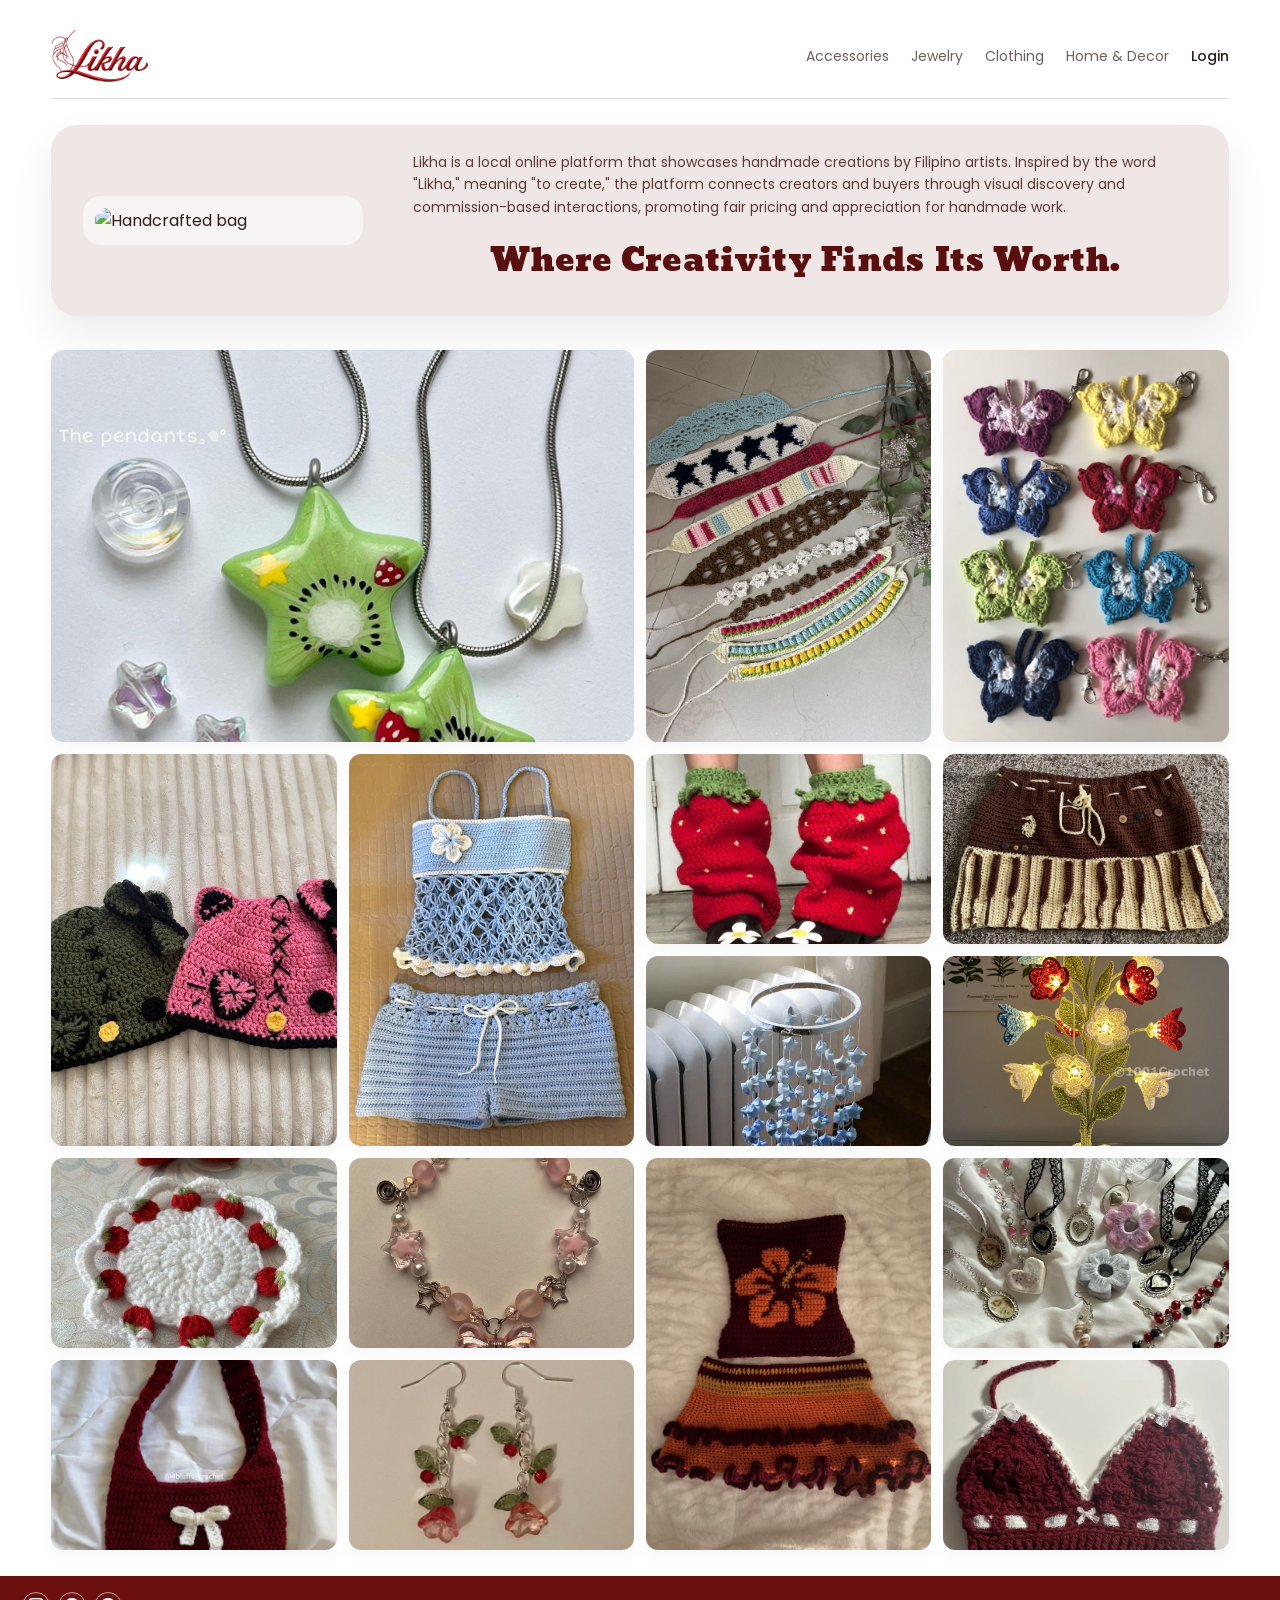
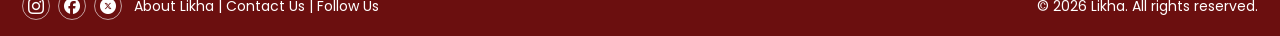
==== index.html @ 937ba832 "Initial commit" ====
<!doctype html>
<html lang="en">
  <head>
    <meta charset="utf-8" />
    <meta name="viewport" content="width=device-width, initial-scale=1" />
    <title>Likha | Handmade Crafts</title>
    <link rel="preconnect" href="https://fonts.googleapis.com" />
    <link rel="preconnect" href="https://fonts.gstatic.com" crossorigin />
    <link
      href="https://fonts.googleapis.com/css2?family=Angkor&family=Poppins:wght@300;400;500;600;700&display=swap"
      rel="stylesheet"
    />
    <link rel="stylesheet" href="assets/css/landing.css" />
  </head>
  <body data-category="Featured">
    <div class="page">
      <header class="topbar" id="topbar">
        <div class="brand">
          <a href="index.html">
            <img src="assets/images/ui/logo.png" alt="Likha logo" class="logo" />
          </a>
        </div>
        <nav class="nav">
          <a href="pages/accessories.html">Accessories</a>
          <a href="pages/jewelry.html">Jewelry</a>
          <a href="pages/clothing.html">Clothing</a>
          <a href="pages/home-decor.html">Home &amp; Decor</a>
          <a href="pages/login.html" class="login">Login</a>
        </nav>
      </header>

      <main class="main">
        <section class="hero card">
          <div class="hero-image">
            <img src="assets/images/ui/likha.gif" alt="Handcrafted bag" />
          </div>
          <div class="hero-copy">
            <p class="hero-desc">
              Likha is a local online platform that showcases handmade creations by
              Filipino artists. Inspired by the word "Likha," meaning "to create,"
              the platform connects creators and buyers through visual discovery and
              commission-based interactions, promoting fair pricing and appreciation
              for handmade work.
            </p>
            <h1>Where Creativity Finds Its Worth.</h1>
          </div>
        </section>

        <section class="gallery" aria-label="Featured handmade collection">
          <div class="gallery-grid">
            <article class="gallery-card item-1">
              <img
                src="assets/images/accessories/a.14.jpg"
                alt="Handmade accessories"
              />
              <div class="card-overlay">
                <button class="like" type="button" aria-label="Like">&#9825;</button>
                <div class="card-details">
                  <h3 class="card-title">Clay Pendant Necklace</h3>
                  <p class="maker">by Alwina Lapuz</p>
                  <p class="price">&#8369;180</p>
                </div>
              </div>
            </article>
            <article class="gallery-card item-2">
              <img
                src="assets/images/accessories/a.10.jpg"
                alt="Handmade tote bag"
              />
              <div class="card-overlay">
                <button class="like" type="button" aria-label="Like">&#9825;</button>
                <div class="card-details">
                  <h3 class="card-title">Crochet Headbands</h3>
                  <p class="maker">by Jannah Pacheco</p>
                  <p class="price">&#8369;220</p>
                </div>
              </div>
            </article>
            <article class="gallery-card item-3">
              <img
                src="assets/images/accessories/a.11.jpg"
                alt="Embroidered patch bag"
              />
              <div class="card-overlay">
                <button class="like" type="button" aria-label="Like">&#9825;</button>
                <div class="card-details">
                  <h3 class="card-title">Embroidered Patch Bag</h3>
                  <p class="maker">by Hazel Gonzales</p>
                  <p class="price">&#8369;250</p>
                </div>
              </div>
            </article>
            <article class="gallery-card item-4">
              <img
                src="assets/images/accessories/a.16.jpg"
                alt="Handmade beanie"
              />
              <div class="card-overlay">
                <button class="like" type="button" aria-label="Like">&#9825;</button>
                <div class="card-details">
                  <h3 class="card-title">Crochet Couple Beanie</h3>
                  <p class="maker">by Hatsune Miku</p>
                  <p class="price">&#8369;190</p>
                </div>
              </div>
            </article>
            <article class="gallery-card item-5">
              <img
                src="assets/images/clothing/c7.jpg"
                alt="Crochet accessories"
              />
              <div class="card-overlay">
                <button class="like" type="button" aria-label="Like">&#9825;</button>
                <div class="card-details">
                  <h3 class="card-title">Handmade Keychain</h3>
                  <p class="maker">by Maria Santos</p>
                  <p class="price">&#8369;140</p>
                </div>
              </div>
            </article>
            <article class="gallery-card item-6">
              <img
                src="assets/images/clothing/c8.jpg"
                alt="Handmade craft set"
              />
              <div class="card-overlay">
                <button class="like" type="button" aria-label="Like">&#9825;</button>
                <div class="card-details">
                  <h3 class="card-title">Crochet Flower Bag</h3>
                  <p class="maker">by Siara Carballo</p>
                  <p class="price">&#8369;210</p>
                </div>
              </div>
            </article>
            <article class="gallery-card item-7">
              <img
                src="assets/images/clothing/c13.jpg"
                alt="Handmade accessories set"
              />
              <div class="card-overlay">
                <button class="like" type="button" aria-label="Like">&#9825;</button>
                <div class="card-details">
                  <h3 class="card-title">Assorted Necklace</h3>
                  <p class="maker">by Geryln Morales</p>
                  <p class="price">&#8369;160</p>
                </div>
              </div>
            </article>
            <article class="gallery-card item-8">
              <img
                src="assets/images/clothing/c15.jpg"
                alt="Crochet beanie"
              />
              <div class="card-overlay">
                <button class="like" type="button" aria-label="Like">&#9825;</button>
                <div class="card-details">
                  <h3 class="card-title">Domo Crochet Beanie</h3>
                  <p class="maker">by Adryl Domingo</p>
                  <p class="price">&#8369;230</p>
                </div>
              </div>
            </article>
            <article class="gallery-card item-9">
              <img
                src="assets/images/home-decor/hd1.jpg"
                alt="Handmade hanging decor"
              />
              <div class="card-overlay">
                <button class="like" type="button" aria-label="Like">&#9825;</button>
                <div class="card-details">
                  <h3 class="card-title">Hanging Decor</h3>
                  <p class="maker">by YanYan Francisco</p>
                  <p class="price">&#8369;260</p>
                </div>
              </div>
            </article>
            <article class="gallery-card item-10">
              <img
                src="assets/images/home-decor/hd15.jpg"
                alt="Crochet flower lamp"
              />
              <div class="card-overlay">
                <button class="like" type="button" aria-label="Like">&#9825;</button>
                <div class="card-details">
                  <h3 class="card-title">Crochet Flower Lamp</h3>
                  <p class="maker">by Hecyl Tutanes</p>
                  <p class="price">&#8369;300</p>
                </div>
              </div>
            </article>
            <article class="gallery-card item-11">
              <img
                src="assets/images/products/crochetcoasters.jpg"
                alt="Crochet coaster set"
              />
              <div class="card-overlay">
                <button class="like" type="button" aria-label="Like">&#9825;</button>
                <div class="card-details">
                  <h3 class="card-title">Crochet Coasters</h3>
                  <p class="maker">by Komatsu</p>
                  <p class="price">&#8369;120</p>
                </div>
              </div>
            </article>
            <article class="gallery-card item-12">
              <img
                src="assets/images/products/bracelet.jpg"
                alt="Beaded bracelets"
              />
              <div class="card-overlay">
                <button class="like" type="button" aria-label="Like">&#9825;</button>
                <div class="card-details">
                  <h3 class="card-title">Beaded Bracelets</h3>
                  <p class="maker">by Ashley Cruz</p>
                  <p class="price">&#8369;150</p>
                </div>
              </div>
            </article>
            <article class="gallery-card item-13">
              <img
                src="assets/images/products/handmadenecklace.jpg"
                alt="Handmade necklace"
              />
              <div class="card-overlay">
                <button class="like" type="button" aria-label="Like">&#9825;</button>
                <div class="card-details">
                  <h3 class="card-title">Handmade Necklace</h3>
                  <p class="maker">by Elizabeth Stone</p>
                  <p class="price">&#8369;200</p>
                </div>
              </div>
            </article>
            <article class="gallery-card item-14">
              <img
                src="assets/images/products/crochetbag.jpg"
                alt="Crochet bag"
              />
              <div class="card-overlay">
                <button class="like" type="button" aria-label="Like">&#9825;</button>
                <div class="card-details">
                  <h3 class="card-title">Red Crochet Bag</h3>
                  <p class="maker">by Gerlyn Morales</p>
                  <p class="price">&#8369;250</p>
                </div>
              </div>
            </article>
            <article class="gallery-card item-15">
              <img
                src="assets/images/accessories/a.2.jpg"
                alt="Handmade earrings"
              />
              <div class="card-overlay">
                <button class="like" type="button" aria-label="Like">&#9825;</button>
                <div class="card-details">
                  <h3 class="card-title">Handmade Earrings</h3>
                  <p class="maker">by Siara Carballo</p>
                  <p class="price">&#8369;110</p>
                </div>
              </div>
            </article>
            <article class="gallery-card item-16">
              <img src="assets/images/clothing/c1.jpg" alt="Handmade keychain" />
              <div class="card-overlay">
                <button class="like" type="button" aria-label="Like">&#9825;</button>
                <div class="card-details">
                  <h3 class="card-title">Handmade Keychain</h3>
                  <p class="maker">by Adryl Domingo</p>
                  <p class="price">&#8369;95</p>
                </div>
              </div>
            </article>
          </div>
        </section>
      </main>

      <footer class="footer">
        <div class="footer-left">
          <div class="socials">
            <a href="https://www.instagram.com/9lw1n4/" aria-label="Instagram">
              <img
                src="assets/images/ui/instagram-white-icon.webp"
                alt="Instagram"
              />
            </a>
            <a href="https://www.facebook.com/alwina.lapuz.5/" aria-label="Facebook">
              <img src="assets/images/ui/facebook.webp" alt="Facebook" />
            </a>
            <a href="#" aria-label="Twitter">
              <img
                src="assets/images/ui/x-social-media-white-round-icon.png"
                alt="X"
              />
            </a>
          </div>
          <p class="footer-links">About Likha | Contact Us | Follow Us</p>
        </div>
        <p class="footer-right">&copy; 2026 Likha. All rights reserved.</p>
      </footer>
    </div>
    <script src="https://code.jquery.com/jquery-3.7.1.min.js"></script>
    <script src="assets/js/landing.js"></script>
    <script src="assets/js/store.js"></script>
    <script src="assets/js/script.js"></script>
    <script src="assets/js/item-nav.js"></script>
    <script src="assets/js/auth.js"></script>
  </body>
</html>
---- assets/css/landing.css ----
:root {
  --bg: #ffffff;
  --card: #eee7e6;
  --text: #2b1c1a;
  --muted: #6d5f5b;
  --accent: #5a0f0f;
  --border: #e1d9d7;
  --shadow: 0 18px 40px rgba(0, 0, 0, 0.08);
}

*,
*::before,
*::after {
  box-sizing: border-box;
}

body {
  margin: 0;
  font-family: "Poppins", sans-serif;
  color: var(--text);
  background: var(--bg);
}

a {
  color: inherit;
  text-decoration: none;
}

.page {
  width: min(1200px, 92vw);
  margin: 0 auto;
  padding: 18px 0 0;
}

.topbar {
  display: flex;
  align-items: center;
  justify-content: space-between;
  gap: 24px;
  padding: 12px 0 16px;
  border-bottom: 1px solid var(--border);
  background: rgba(255, 255, 255, 0.96);
  position: sticky;
  top: 0;
  z-index: 20;
  transition: box-shadow 0.3s ease;
}

.topbar.scrolled {
  box-shadow: 0 10px 22px rgba(0, 0, 0, 0.08);
}

.logo {
  height: 52px;
  width: auto;
  display: block;
}

.nav {
  display: flex;
  gap: 22px;
  font-size: 14px;
  color: var(--muted);
  align-items: center;
  flex-wrap: wrap;
}

.nav a:hover,
.nav a:focus-visible {
  color: var(--text);
}

.nav .login {
  color: var(--text);
  font-weight: 500;
}

.main {
  padding-top: 26px;
  display: grid;
  gap: 24px;
}

.card {
  border-radius: 26px;
  background: var(--card);
  box-shadow: var(--shadow);
}

.hero {
  display: grid;
  grid-template-columns: minmax(240px, 300px) 1fr;
  gap: 30px;
  padding: 26px 32px;
  align-items: center;
}

.hero-image {
  display: grid;
  place-items: center;
  background: rgba(255, 255, 255, 0.55);
  border-radius: 18px;
  padding: 12px;
  max-width: 280px;
}

.hero-image img {
  width: 100%;
  height: auto;
  display: block;
  border-radius: 14px;
}

.hero-copy h1 {
  margin: 0;
  font-size: clamp(24px, 3.2vw, 32px);
  color: var(--accent);
  font-family: "Angkor", "Poppins", sans-serif;
  font-weight: 400;
  letter-spacing: 0.3px;
  text-align: center;
}

.hero-desc {
  margin: 0 0 14px;
  font-size: 14px;
  line-height: 1.6;
  color: #5d3a36;
}

.gallery {
  margin-top: 10px;
}

.gallery-grid {
  display: grid;
  grid-template-columns: repeat(4, 1fr);
  grid-template-rows: repeat(6, clamp(130px, 16vw, 190px));
  gap: 12px;
}

.gallery-card {
  background: transparent;
  border-radius: 12px;
  overflow: hidden;
  border: none;
  box-shadow: 0 6px 14px rgba(0, 0, 0, 0.04);
  padding: 0;
  position: relative;
  opacity: 0;
  transform: translateY(18px);
  transition: opacity 0.5s ease, transform 0.5s ease;
  cursor: pointer;
}

.gallery-card.is-visible {
  opacity: 1;
  transform: translateY(0);
}

.gallery-card img {
  width: 100%;
  height: 100%;
  object-fit: cover;
  display: block;
}

.card-overlay {
  position: absolute;
  inset: 0;
  display: flex;
  flex-direction: column;
  justify-content: space-between;
  padding: 14px;
  background: linear-gradient(
    180deg,
    rgba(0, 0, 0, 0.15) 0%,
    rgba(0, 0, 0, 0.75) 100%
  );
  color: #ffffff;
  opacity: 0;
  transition: opacity 0.2s ease;
}

.gallery-card:hover .card-overlay {
  opacity: 1;
}

.card-overlay .like {
  width: 36px;
  height: 36px;
  border-radius: 50%;
  border: 2px solid rgba(255, 255, 255, 0.9);
  background: transparent;
  color: #ffffff;
  display: inline-flex;
  align-items: center;
  justify-content: center;
  font-size: 18px;
  font-weight: 600;
  align-self: flex-end;
  cursor: pointer;
  transition: transform 0.2s ease, background 0.2s ease;
}

.card-overlay .like.active {
  background: rgba(255, 255, 255, 0.2);
  color: #e60023;
  border-color: rgba(255, 255, 255, 0.85);
}

.card-overlay .like:hover {
  transform: scale(1.05);
}

.card-overlay .like.pulse {
  animation: likePulse 0.45s ease;
}

@keyframes likePulse {
  0% {
    transform: scale(1);
  }
  50% {
    transform: scale(1.25);
  }
  100% {
    transform: scale(1);
  }
}

.card-details {
  display: flex;
  flex-direction: column;
  gap: 4px;
  text-shadow: 0 2px 6px rgba(0, 0, 0, 0.4);
}

.card-title {
  margin: 0;
  font-size: 16px;
  font-weight: 700;
}

.maker {
  margin: 0;
  font-size: 13px;
  opacity: 0.95;
  text-transform: lowercase;
}

.price {
  margin: 0;
  font-weight: 700;
  font-size: 22px;
}

.gallery-card.item-1 {
  grid-column: 1 / span 2;
  grid-row: 1 / span 2;
}

.gallery-card.item-2 {
  grid-column: 3;
  grid-row: 1 / span 2;
}

.gallery-card.item-3 {
  grid-column: 4;
  grid-row: 1 / span 2;
}

.gallery-card.item-4 {
  grid-column: 1;
  grid-row: 3 / span 2;
}

.gallery-card.item-5 {
  grid-column: 2;
  grid-row: 3 / span 2;
}

.gallery-card.item-6 {
  grid-column: 3;
  grid-row: 5 / span 2;
}

.gallery-card.item-7 {
  grid-column: 3;
  grid-row: 3;
}

.gallery-card.item-8 {
  grid-column: 4;
  grid-row: 3;
}

.gallery-card.item-9 {
  grid-column: 3;
  grid-row: 4;
}

.gallery-card.item-10 {
  grid-column: 4;
  grid-row: 4;
}

.gallery-card.item-11 {
  grid-column: 1;
  grid-row: 5;
}

.gallery-card.item-12 {
  grid-column: 2;
  grid-row: 5;
}

.gallery-card.item-13 {
  grid-column: 4;
  grid-row: 5;
}

.gallery-card.item-14 {
  grid-column: 1;
  grid-row: 6;
}

.gallery-card.item-15 {
  grid-column: 2;
  grid-row: 6;
}

.gallery-card.item-16 {
  grid-column: 4;
  grid-row: 6;
}

.footer {
  margin-top: 26px;
  background: #6b0f0f;
  color: #ffffff;
  padding: 16px 22px;
  border-radius: 0;
  display: flex;
  align-items: center;
  justify-content: space-between;
  gap: 14px;
  flex-wrap: wrap;
  font-size: 14px;
  width: 100vw;
  margin-left: calc(50% - 50vw);
  margin-right: calc(50% - 50vw);
}

.footer-left {
  display: flex;
  align-items: center;
  gap: 12px;
  flex-wrap: wrap;
}

.socials {
  display: flex;
  align-items: center;
  gap: 8px;
}

.socials a {
  width: 28px;
  height: 28px;
  border-radius: 50%;
  display: grid;
  place-items: center;
  border: 1px solid rgba(255, 255, 255, 0.6);
}

.socials img {
  width: 16px;
  height: 16px;
}

.footer-links,
.footer-right {
  margin: 0;
}

@media (max-width: 900px) {
  .topbar {
    flex-direction: column;
    align-items: flex-start;
    gap: 12px;
  }

  .nav {
    font-size: 13px;
  }

  .hero {
    grid-template-columns: 1fr;
    text-align: center;
  }

  .hero-image {
    max-width: 100%;
    width: min(320px, 100%);
    margin: 0 auto;
  }

  .hero-desc {
    text-align: center;
  }

  .gallery-grid {
    grid-template-columns: repeat(3, 1fr);
    grid-template-rows: none;
    grid-auto-rows: 160px;
    grid-auto-flow: dense;
  }

  .gallery-card {
    grid-column: auto !important;
    grid-row: auto !important;
  }
}

@media (max-width: 600px) {
  .page {
    width: min(100%, 92vw);
  }

  .logo {
    height: 46px;
  }

  .hero {
    padding: 20px;
  }

  .nav {
    gap: 14px;
    font-size: 12px;
  }

  .gallery-grid {
    grid-template-columns: repeat(2, 1fr);
    grid-template-rows: none;
    grid-auto-rows: 180px;
    grid-auto-flow: dense;
  }

  .gallery-card {
    grid-column: auto !important;
    grid-row: auto !important;
  }

  .footer {
    text-align: center;
  }

  .footer-left,
  .footer-right {
    width: 100%;
    justify-content: center;
  }
}

.auth-modal {
  position: fixed;
  inset: 0;
  display: none;
  align-items: center;
  justify-content: center;
  background: rgba(0, 0, 0, 0.45);
  padding: 24px;
  z-index: 60;
}

.auth-modal.active {
  display: flex;
}

.auth-modal-content {
  position: relative;
  width: min(420px, 92vw);
  background: #ffffff;
  border-radius: 18px;
  padding: 24px 24px 20px;
  text-align: center;
  box-shadow: 0 22px 50px rgba(0, 0, 0, 0.2);
}

.auth-modal-content h2 {
  margin: 0 0 8px;
  font-size: 20px;
  color: var(--accent);
}

.auth-modal-content p {
  margin: 0 0 18px;
  color: var(--muted);
  font-size: 13px;
  line-height: 1.6;
}

.auth-modal-action {
  display: inline-flex;
  align-items: center;
  justify-content: center;
  padding: 10px 18px;
  background: var(--accent);
  color: #ffffff;
  border-radius: 10px;
  font-weight: 600;
  font-size: 13px;
}

.auth-modal-close {
  position: absolute;
  top: 12px;
  right: 12px;
  width: 32px;
  height: 32px;
  border-radius: 50%;
  border: none;
  background: #f1eaea;
  color: var(--text);
  font-size: 18px;
  cursor: pointer;
}
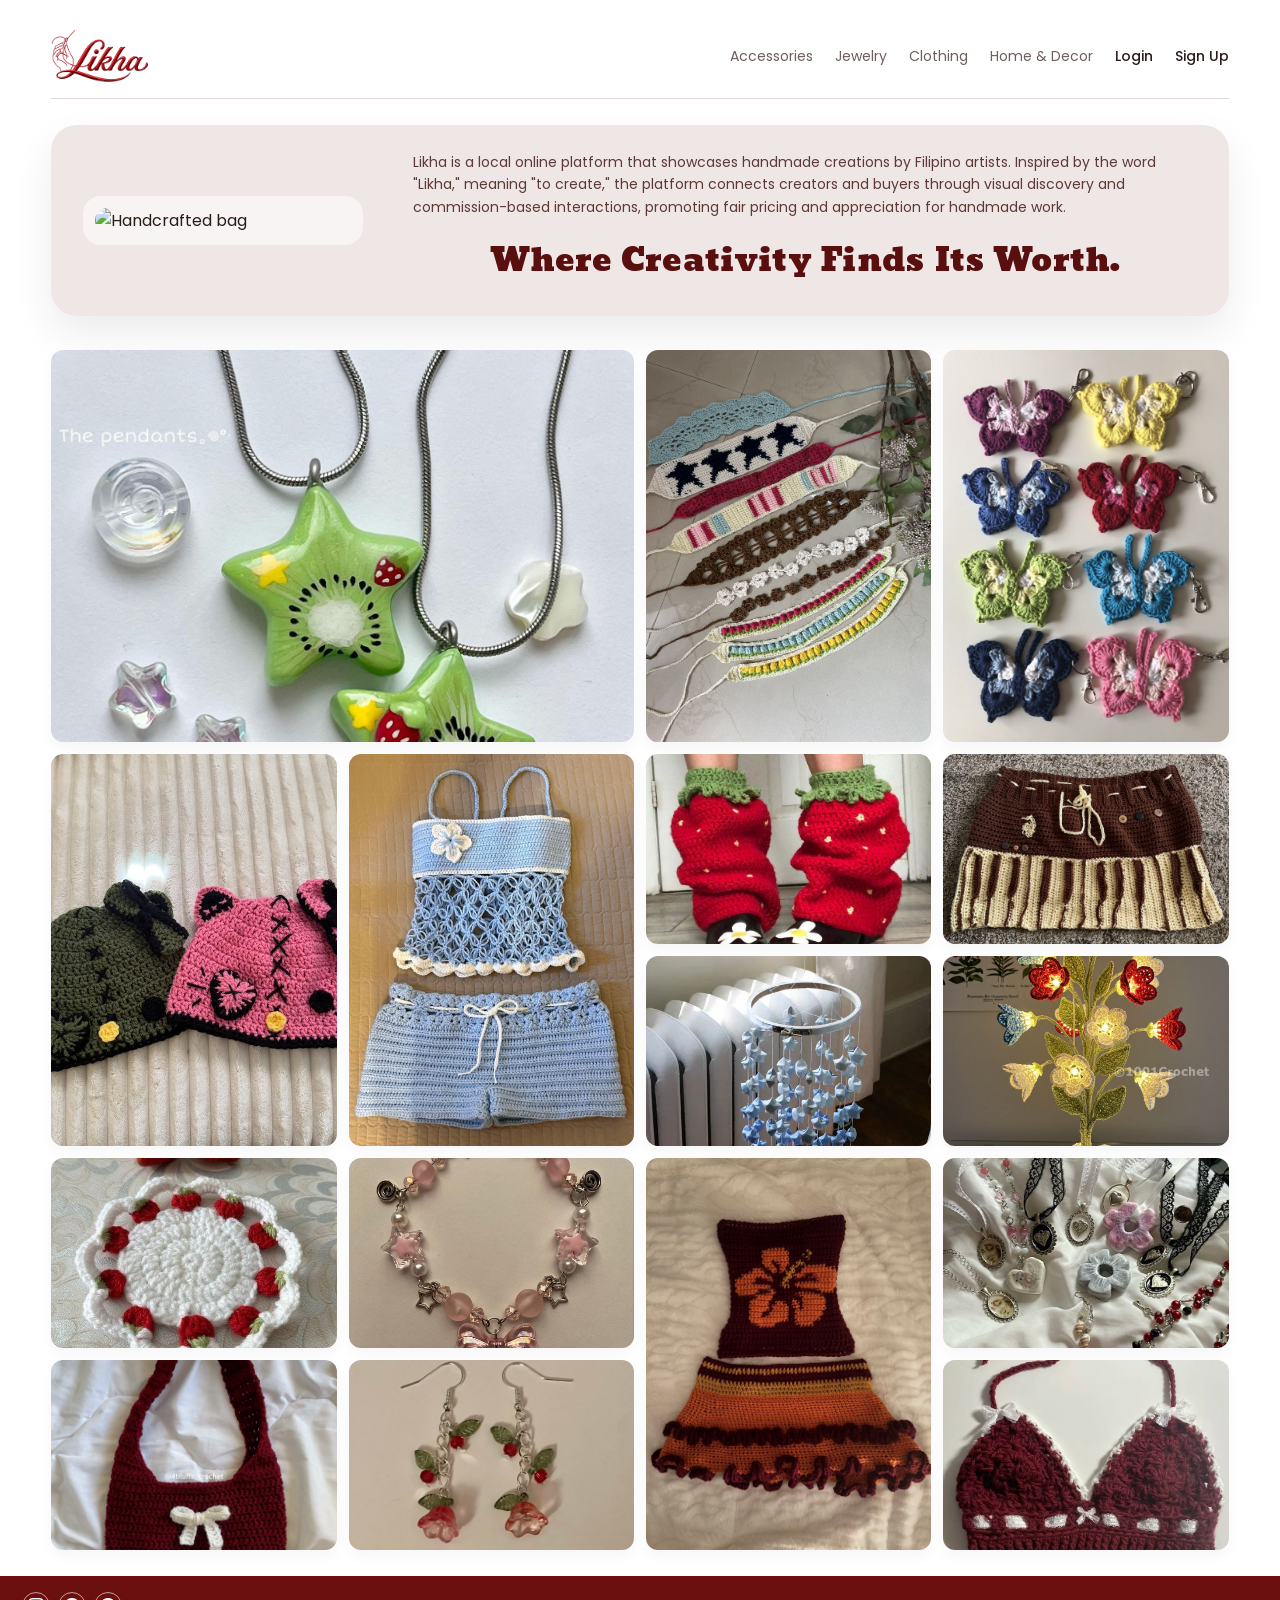
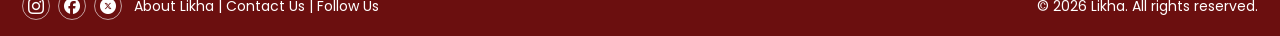
==== commit 92b68032: "changes" ====
--- a/index.html
+++ b/index.html
@@ -26,6 +26,7 @@
           <a href="pages/clothing.html">Clothing</a>
           <a href="pages/home-decor.html">Home &amp; Decor</a>
           <a href="pages/login.html" class="login">Login</a>
+          <a href="pages/sign-up.html" class="signup">Sign Up</a>
         </nav>
       </header>
 
--- a/assets/css/landing.css
+++ b/assets/css/landing.css
@@ -19,6 +19,17 @@
   font-family: "Poppins", sans-serif;
   color: var(--text);
   background: var(--bg);
+}
+
+body.landing-locked .page {
+  filter: blur(4px);
+  pointer-events: none;
+  user-select: none;
+}
+
+body.landing-locked .auth-modal {
+  filter: none;
+  pointer-events: auto;
 }
 
 a {
@@ -71,6 +82,11 @@
 }
 
 .nav .login {
+  color: var(--text);
+  font-weight: 500;
+}
+
+.nav .signup {
   color: var(--text);
   font-weight: 500;
 }
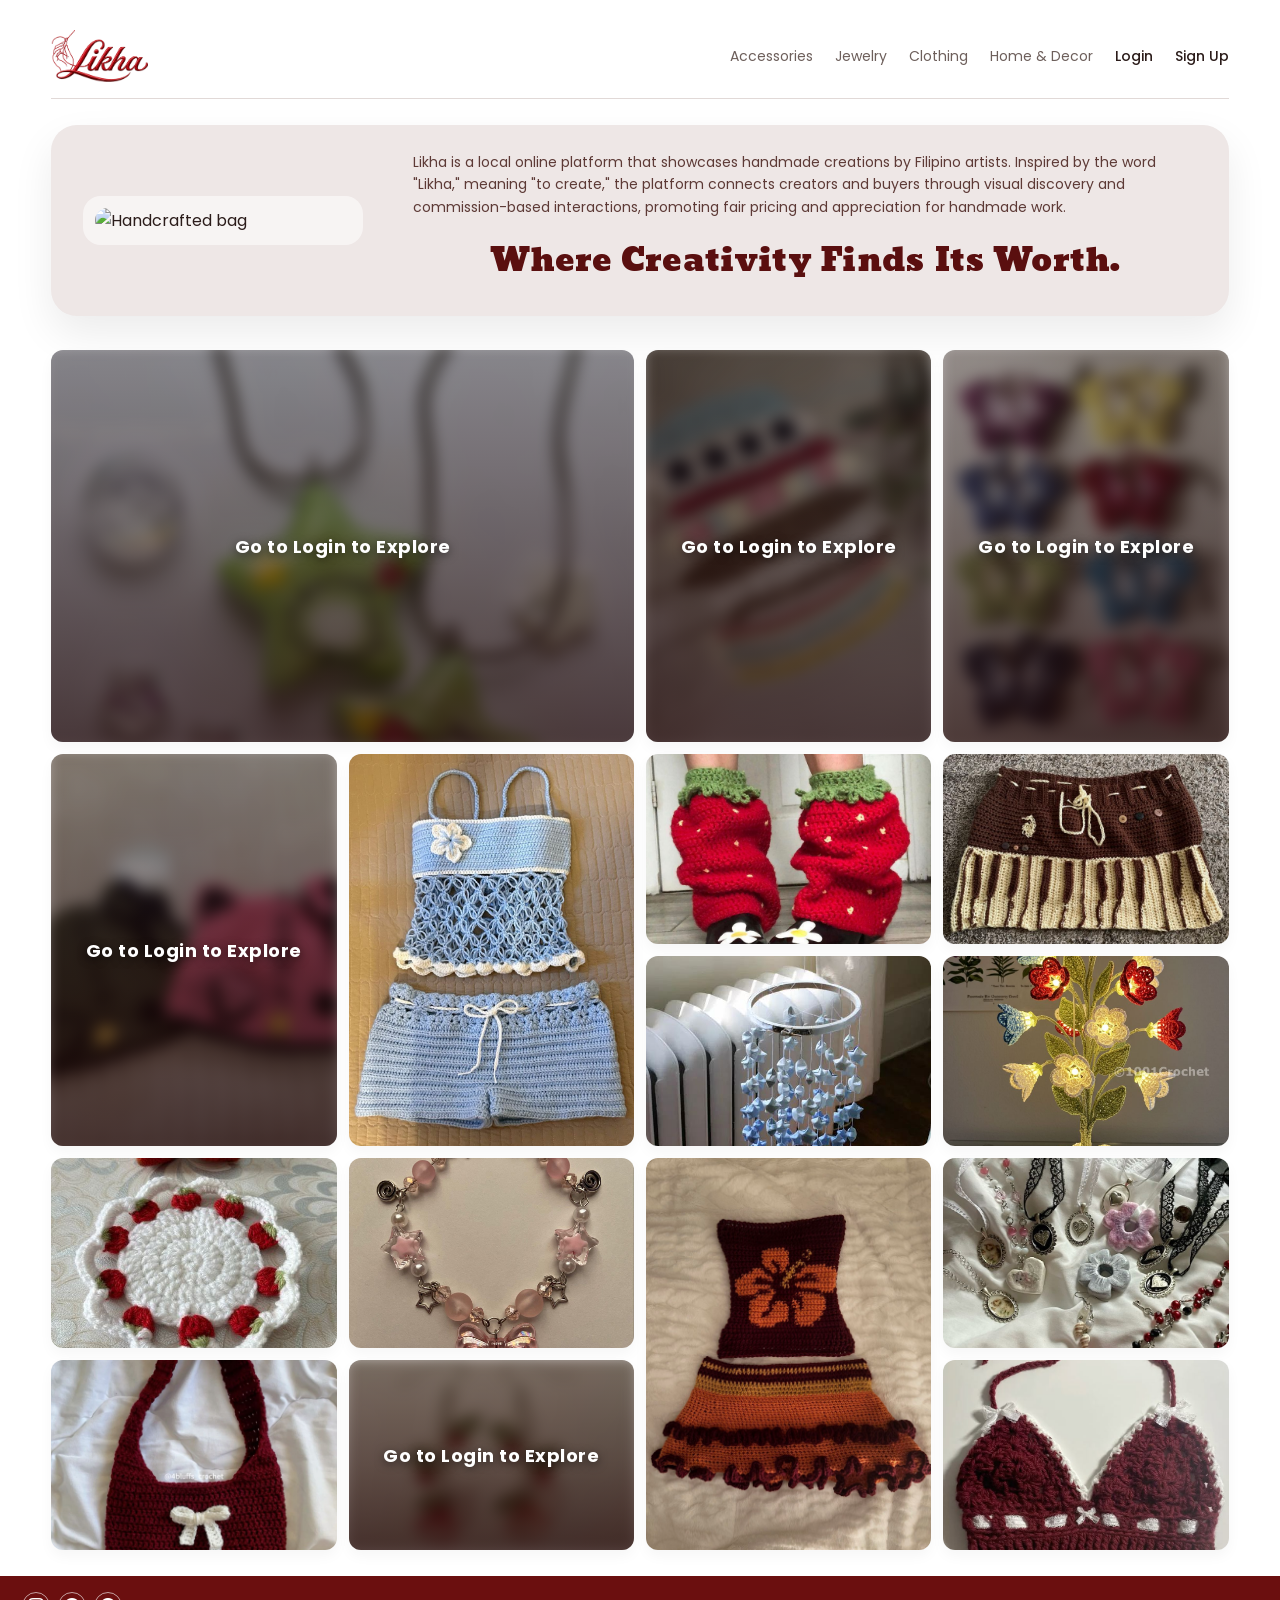
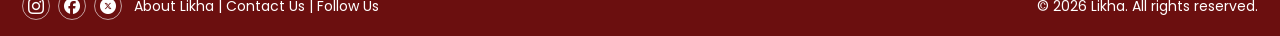
==== commit b397147c: "changes to login cards" ====
--- a/index.html
+++ b/index.html
@@ -49,7 +49,7 @@
 
         <section class="gallery" aria-label="Featured handmade collection">
           <div class="gallery-grid">
-            <article class="gallery-card item-1">
+            <article class="gallery-card item-1" data-category="Accessories" data-restricted="true">
               <img
                 src="assets/images/accessories/a.14.jpg"
                 alt="Handmade accessories"
@@ -63,7 +63,7 @@
                 </div>
               </div>
             </article>
-            <article class="gallery-card item-2">
+            <article class="gallery-card item-2" data-category="Accessories" data-restricted="true">
               <img
                 src="assets/images/accessories/a.10.jpg"
                 alt="Handmade tote bag"
@@ -77,7 +77,7 @@
                 </div>
               </div>
             </article>
-            <article class="gallery-card item-3">
+            <article class="gallery-card item-3" data-category="Accessories" data-restricted="true">
               <img
                 src="assets/images/accessories/a.11.jpg"
                 alt="Embroidered patch bag"
@@ -91,7 +91,7 @@
                 </div>
               </div>
             </article>
-            <article class="gallery-card item-4">
+            <article class="gallery-card item-4" data-category="Accessories" data-restricted="true">
               <img
                 src="assets/images/accessories/a.16.jpg"
                 alt="Handmade beanie"
@@ -245,7 +245,7 @@
                 </div>
               </div>
             </article>
-            <article class="gallery-card item-15">
+            <article class="gallery-card item-15" data-category="Accessories" data-restricted="true">
               <img
                 src="assets/images/accessories/a.2.jpg"
                 alt="Handmade earrings"
--- a/assets/css/landing.css
+++ b/assets/css/landing.css
@@ -179,6 +179,7 @@
   height: 100%;
   object-fit: cover;
   display: block;
+  transition: filter 0.2s ease, transform 0.2s ease;
 }
 
 .card-overlay {
@@ -195,6 +196,7 @@
   );
   color: #ffffff;
   opacity: 0;
+  z-index: 1;
   transition: opacity 0.2s ease;
 }
 
@@ -250,6 +252,55 @@
   flex-direction: column;
   gap: 4px;
   text-shadow: 0 2px 6px rgba(0, 0, 0, 0.4);
+}
+
+body.landing-guest .gallery-card[data-restricted="true"] {
+  cursor: pointer;
+}
+
+body.landing-guest .gallery-card[data-restricted="true"] img {
+  filter: blur(7px) brightness(0.7);
+  transform: scale(1.04);
+}
+
+body.landing-guest .gallery-card[data-restricted="true"]::before {
+  content: "";
+  position: absolute;
+  inset: 0;
+  background: linear-gradient(
+    180deg,
+    rgba(37, 11, 11, 0.14) 0%,
+    rgba(37, 11, 11, 0.42) 55%,
+    rgba(37, 11, 11, 0.68) 100%
+  );
+  z-index: 2;
+  pointer-events: none;
+}
+
+body.landing-guest .gallery-card[data-restricted="true"]::after {
+  content: "Go to Login to Explore";
+  position: absolute;
+  inset: 0;
+  display: grid;
+  place-items: center;
+  padding: 18px;
+  z-index: 3;
+  color: #ffffff;
+  text-align: center;
+  font-size: clamp(14px, 1.7vw, 18px);
+  font-weight: 700;
+  letter-spacing: 0.5px;
+  text-shadow: 0 2px 10px rgba(0, 0, 0, 0.55);
+  pointer-events: none;
+}
+
+body.landing-guest .gallery-card[data-restricted="true"] .card-overlay {
+  opacity: 0 !important;
+}
+
+body.landing-guest .gallery-card[data-restricted="true"] .like,
+body.landing-guest .gallery-card[data-restricted="true"] .card-details {
+  display: none;
 }
 
 .card-title {
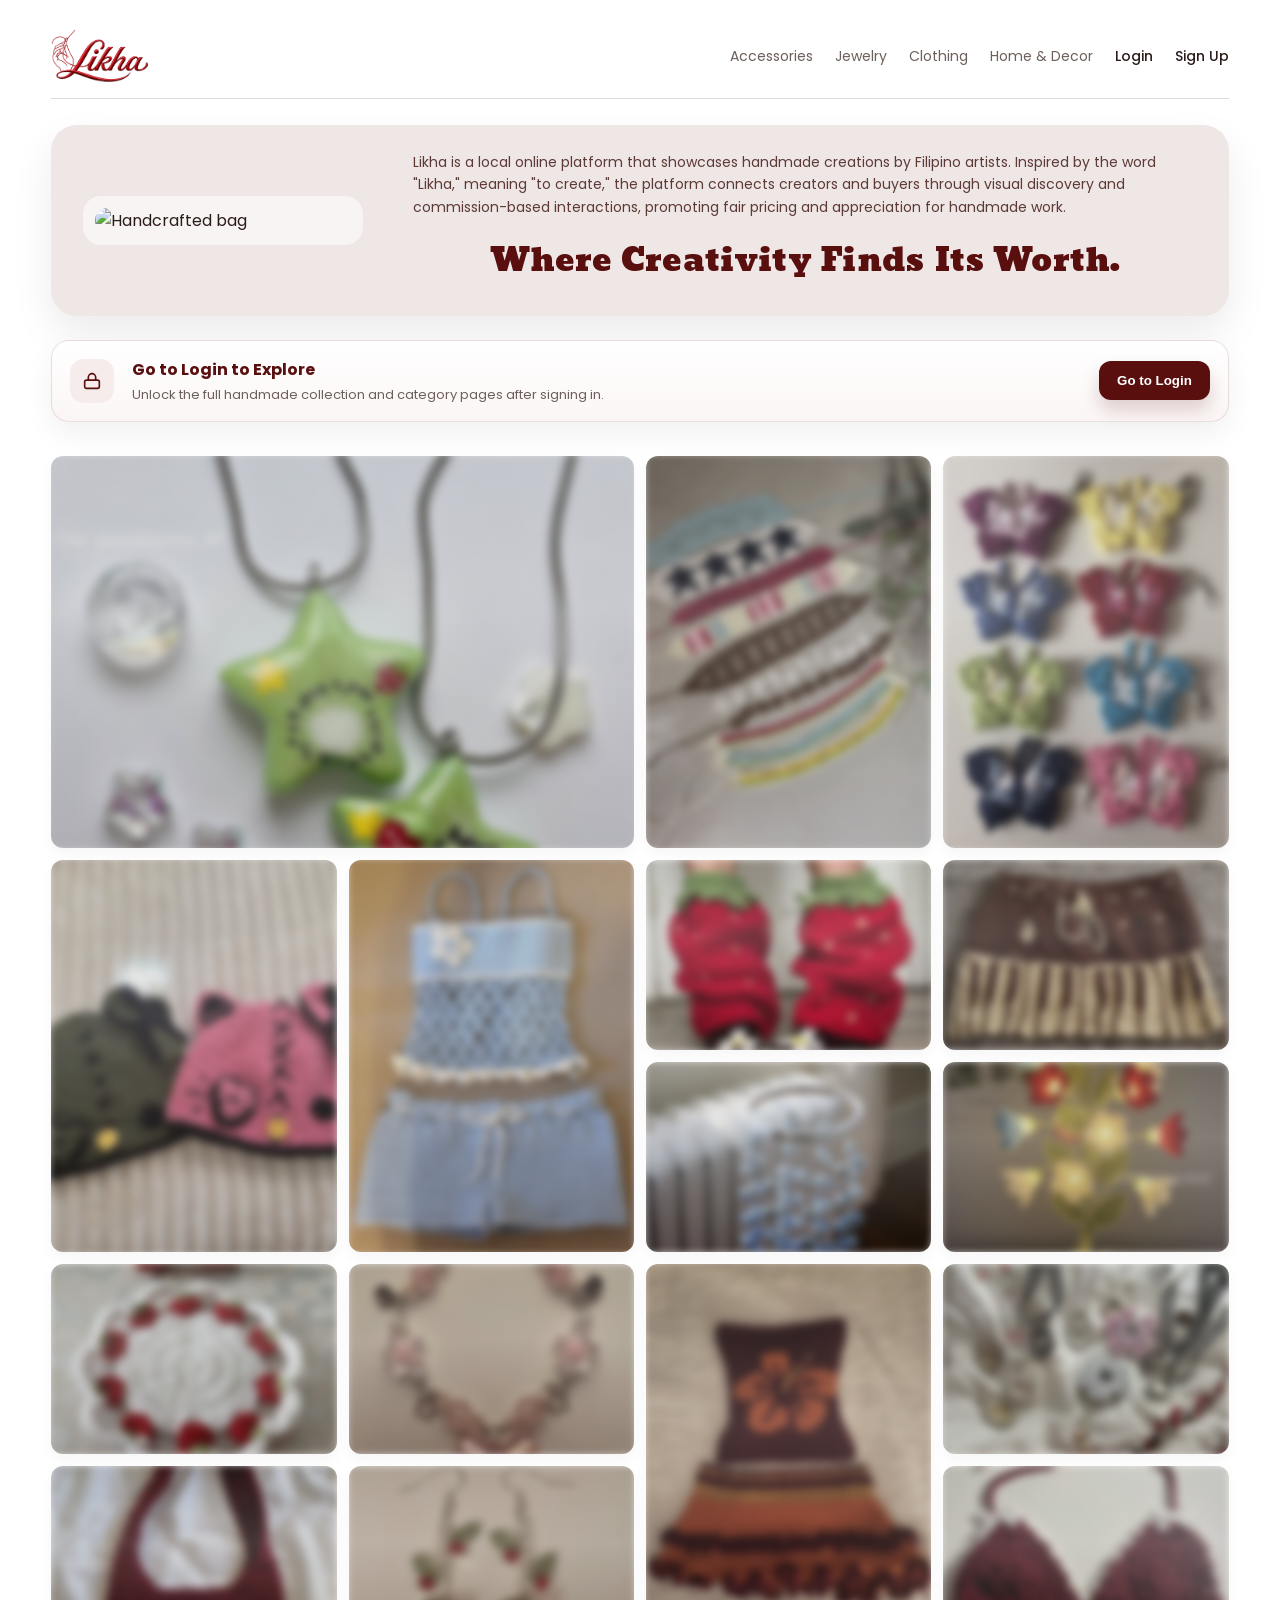
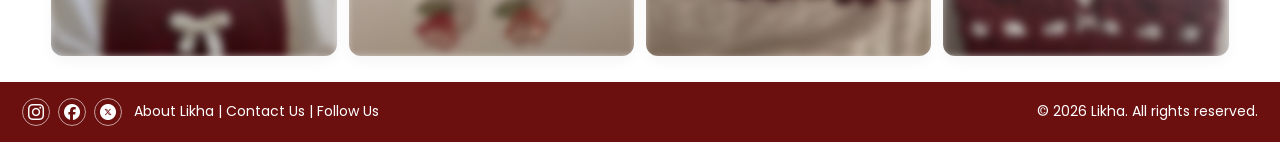
==== commit c3efe294: "after" ====
--- a/index.html
+++ b/index.html
@@ -3,6 +3,8 @@
   <head>
     <meta charset="utf-8" />
     <meta name="viewport" content="width=device-width, initial-scale=1" />
+    <meta http-equiv="Cache-Control" content="no-store, no-cache, must-revalidate" />
+    <meta http-equiv="Pragma" content="no-cache" />
     <title>Likha | Handmade Crafts</title>
     <link rel="preconnect" href="https://fonts.googleapis.com" />
     <link rel="preconnect" href="https://fonts.gstatic.com" crossorigin />
@@ -10,9 +12,9 @@
       href="https://fonts.googleapis.com/css2?family=Angkor&family=Poppins:wght@300;400;500;600;700&display=swap"
       rel="stylesheet"
     />
-    <link rel="stylesheet" href="assets/css/landing.css" />
+    <link rel="stylesheet" href="assets/css/landing.css?v=20260424-2" />
   </head>
-  <body data-category="Featured">
+  <body data-category="Featured" class="home-preview">
     <div class="page">
       <header class="topbar" id="topbar">
         <div class="brand">
@@ -47,6 +49,20 @@
           </div>
         </section>
 
+        <section class="access-banner" aria-label="Login required banner">
+          <div class="access-banner-icon" aria-hidden="true">
+            <svg viewBox="0 0 24 24" fill="none" stroke-width="1.8" stroke-linecap="round" stroke-linejoin="round">
+              <rect x="4" y="11" width="16" height="9" rx="2" />
+              <path d="M8 11V8a4 4 0 018 0v3" />
+            </svg>
+          </div>
+          <div class="access-banner-copy">
+            <strong>Go to Login to Explore</strong>
+            <span>Unlock the full handmade collection and category pages after signing in.</span>
+          </div>
+          <button class="access-banner-action" type="button" data-login-modal>Go to Login</button>
+        </section>
+
         <section class="gallery" aria-label="Featured handmade collection">
           <div class="gallery-grid">
             <article class="gallery-card item-1" data-category="Accessories" data-restricted="true">
@@ -298,12 +314,11 @@
         <p class="footer-right">&copy; 2026 Likha. All rights reserved.</p>
       </footer>
     </div>
-    <script src="https://code.jquery.com/jquery-3.7.1.min.js"></script>
-    <script src="assets/js/landing.js"></script>
-    <script src="assets/js/store.js"></script>
-    <script src="assets/js/script.js"></script>
-    <script src="assets/js/item-nav.js"></script>
-    <script src="assets/js/auth.js"></script>
+    <script src="assets/js/landing.js?v=20260424-2"></script>
+    <script src="assets/js/store.js?v=20260424-2"></script>
+    <script src="assets/js/script.js?v=20260424-2"></script>
+    <script src="assets/js/item-nav.js?v=20260424-2"></script>
+    <script src="assets/js/auth.js?v=20260424-2"></script>
   </body>
 </html>
 
--- a/assets/css/landing.css
+++ b/assets/css/landing.css
@@ -163,13 +163,18 @@
   box-shadow: 0 6px 14px rgba(0, 0, 0, 0.04);
   padding: 0;
   position: relative;
+  opacity: 1;
+  transform: none;
+  transition: opacity 0.5s ease, transform 0.5s ease, filter 0.2s ease;
+  cursor: pointer;
+}
+
+.js-enabled .gallery-card {
   opacity: 0;
   transform: translateY(18px);
-  transition: opacity 0.5s ease, transform 0.5s ease;
-  cursor: pointer;
-}
-
-.gallery-card.is-visible {
+}
+
+.js-enabled .gallery-card.is-visible {
   opacity: 1;
   transform: translateY(0);
 }
@@ -254,53 +259,97 @@
   text-shadow: 0 2px 6px rgba(0, 0, 0, 0.4);
 }
 
-body.landing-guest .gallery-card[data-restricted="true"] {
+body.home-preview .gallery-card {
   cursor: pointer;
-}
-
-body.landing-guest .gallery-card[data-restricted="true"] img {
-  filter: blur(7px) brightness(0.7);
-  transform: scale(1.04);
-}
-
-body.landing-guest .gallery-card[data-restricted="true"]::before {
+  isolation: isolate;
+}
+
+body.home-preview .gallery-card img {
+  filter: blur(4px) brightness(0.88) saturate(0.92);
+  transform: scale(1.02);
+}
+
+body.home-preview .gallery-card::before {
   content: "";
   position: absolute;
   inset: 0;
   background: linear-gradient(
     180deg,
-    rgba(37, 11, 11, 0.14) 0%,
-    rgba(37, 11, 11, 0.42) 55%,
-    rgba(37, 11, 11, 0.68) 100%
+    rgba(255, 248, 246, 0.08) 0%,
+    rgba(255, 248, 246, 0.2) 40%,
+    rgba(61, 16, 16, 0.08) 100%
   );
   z-index: 2;
   pointer-events: none;
 }
 
-body.landing-guest .gallery-card[data-restricted="true"]::after {
-  content: "Go to Login to Explore";
-  position: absolute;
-  inset: 0;
+body.home-preview .gallery-card .card-overlay {
+  opacity: 0 !important;
+}
+
+body.home-preview .gallery-card .like,
+body.home-preview .gallery-card .card-details {
+  display: none;
+}
+
+.access-banner {
+  display: flex;
+  align-items: center;
+  justify-content: space-between;
+  gap: 18px;
+  padding: 16px 18px;
+  border-radius: 18px;
+  border: 1px solid rgba(90, 15, 15, 0.12);
+  background: linear-gradient(180deg, #ffffff 0%, #fbf6f5 100%);
+  box-shadow: 0 12px 30px rgba(0, 0, 0, 0.06);
+}
+
+.access-banner-icon {
+  width: 44px;
+  height: 44px;
+  border-radius: 14px;
+  background: #f6eceb;
+  color: var(--accent);
   display: grid;
   place-items: center;
-  padding: 18px;
-  z-index: 3;
+  flex: 0 0 auto;
+}
+
+.access-banner-icon svg {
+  width: 22px;
+  height: 22px;
+  stroke: currentColor;
+}
+
+.access-banner-copy {
+  flex: 1 1 auto;
+  min-width: 0;
+}
+
+.access-banner-copy strong {
+  display: block;
+  font-size: 16px;
+  color: var(--accent);
+  margin-bottom: 3px;
+}
+
+.access-banner-copy span {
+  display: block;
+  color: var(--muted);
+  font-size: 13px;
+  line-height: 1.5;
+}
+
+.access-banner-action {
+  flex: 0 0 auto;
+  border: none;
+  border-radius: 12px;
+  background: var(--accent);
   color: #ffffff;
-  text-align: center;
-  font-size: clamp(14px, 1.7vw, 18px);
+  padding: 12px 18px;
   font-weight: 700;
-  letter-spacing: 0.5px;
-  text-shadow: 0 2px 10px rgba(0, 0, 0, 0.55);
-  pointer-events: none;
-}
-
-body.landing-guest .gallery-card[data-restricted="true"] .card-overlay {
-  opacity: 0 !important;
-}
-
-body.landing-guest .gallery-card[data-restricted="true"] .like,
-body.landing-guest .gallery-card[data-restricted="true"] .card-details {
-  display: none;
+  cursor: pointer;
+  box-shadow: 0 10px 18px rgba(90, 15, 15, 0.18);
 }
 
 .card-title {
@@ -475,6 +524,15 @@
 
   .hero-desc {
     text-align: center;
+  }
+
+  .access-banner {
+    flex-direction: column;
+    align-items: flex-start;
+  }
+
+  .access-banner-action {
+    width: 100%;
   }
 
   .gallery-grid {
